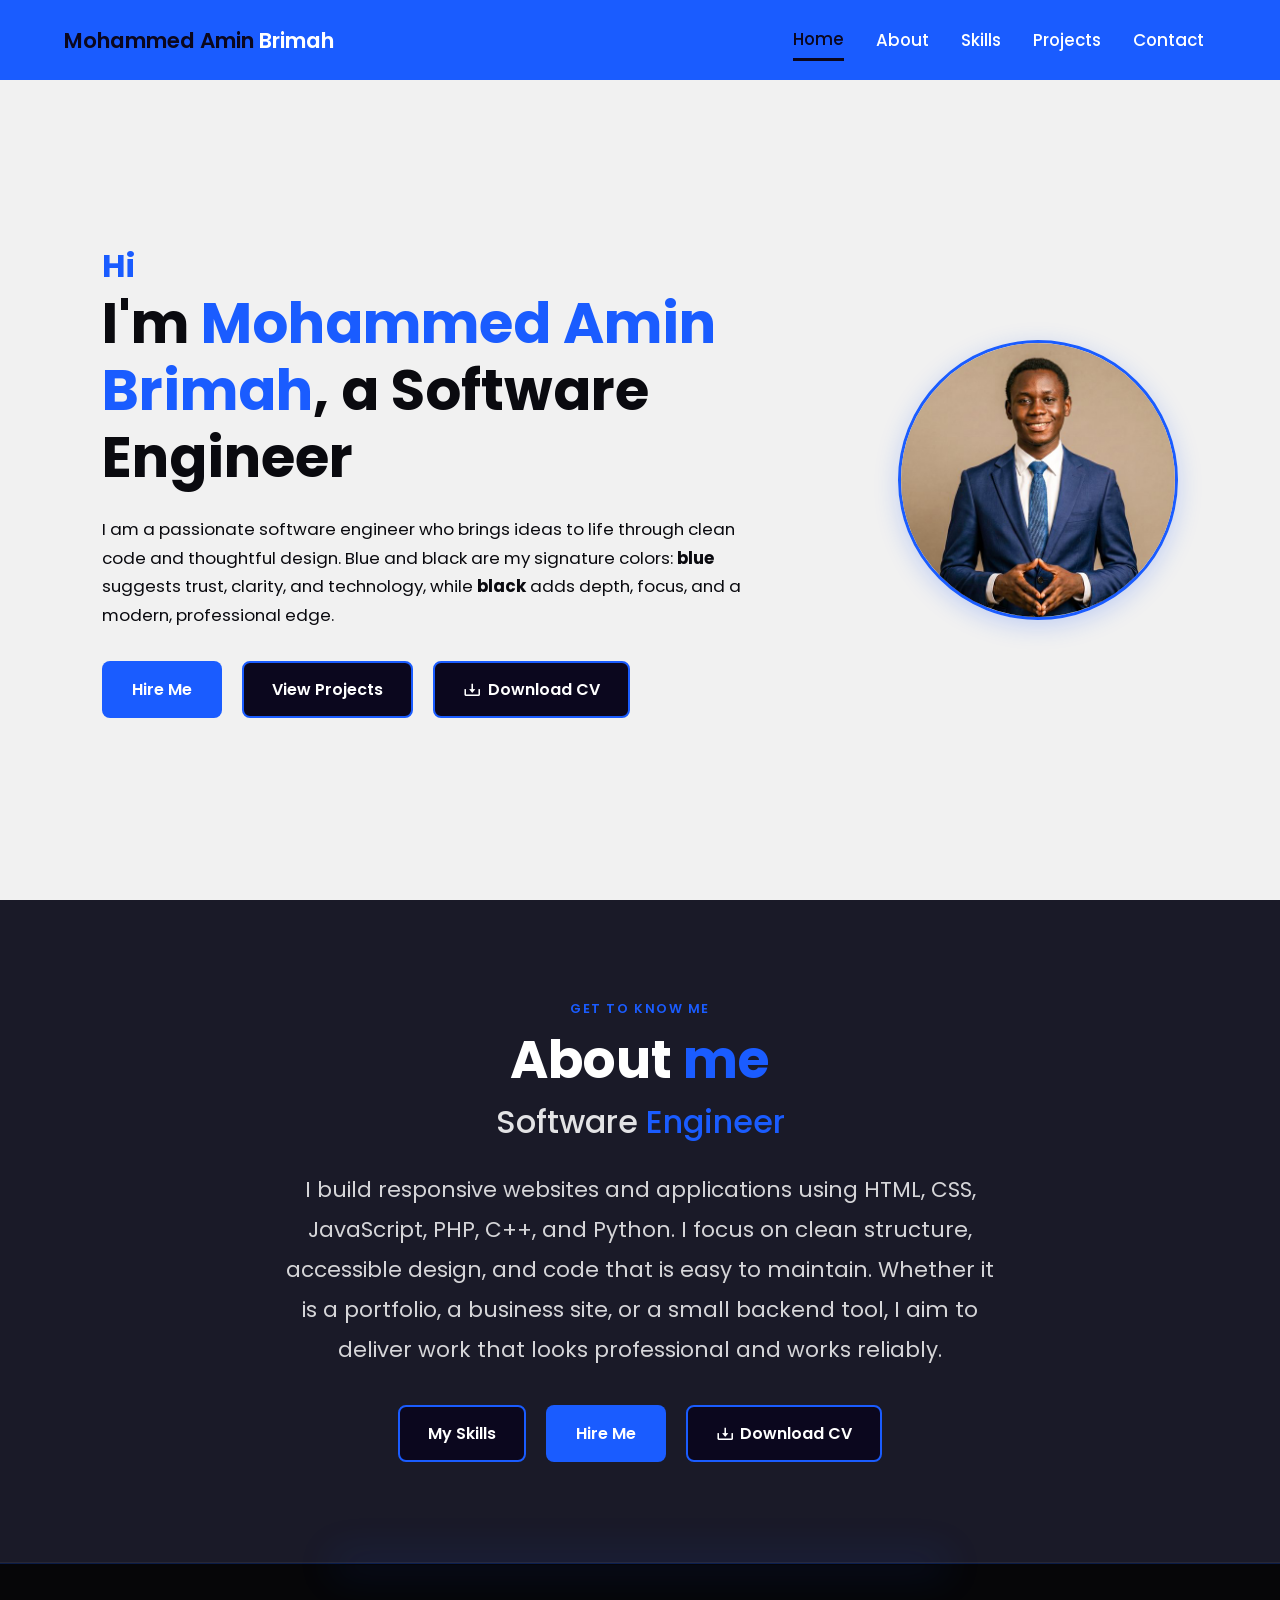
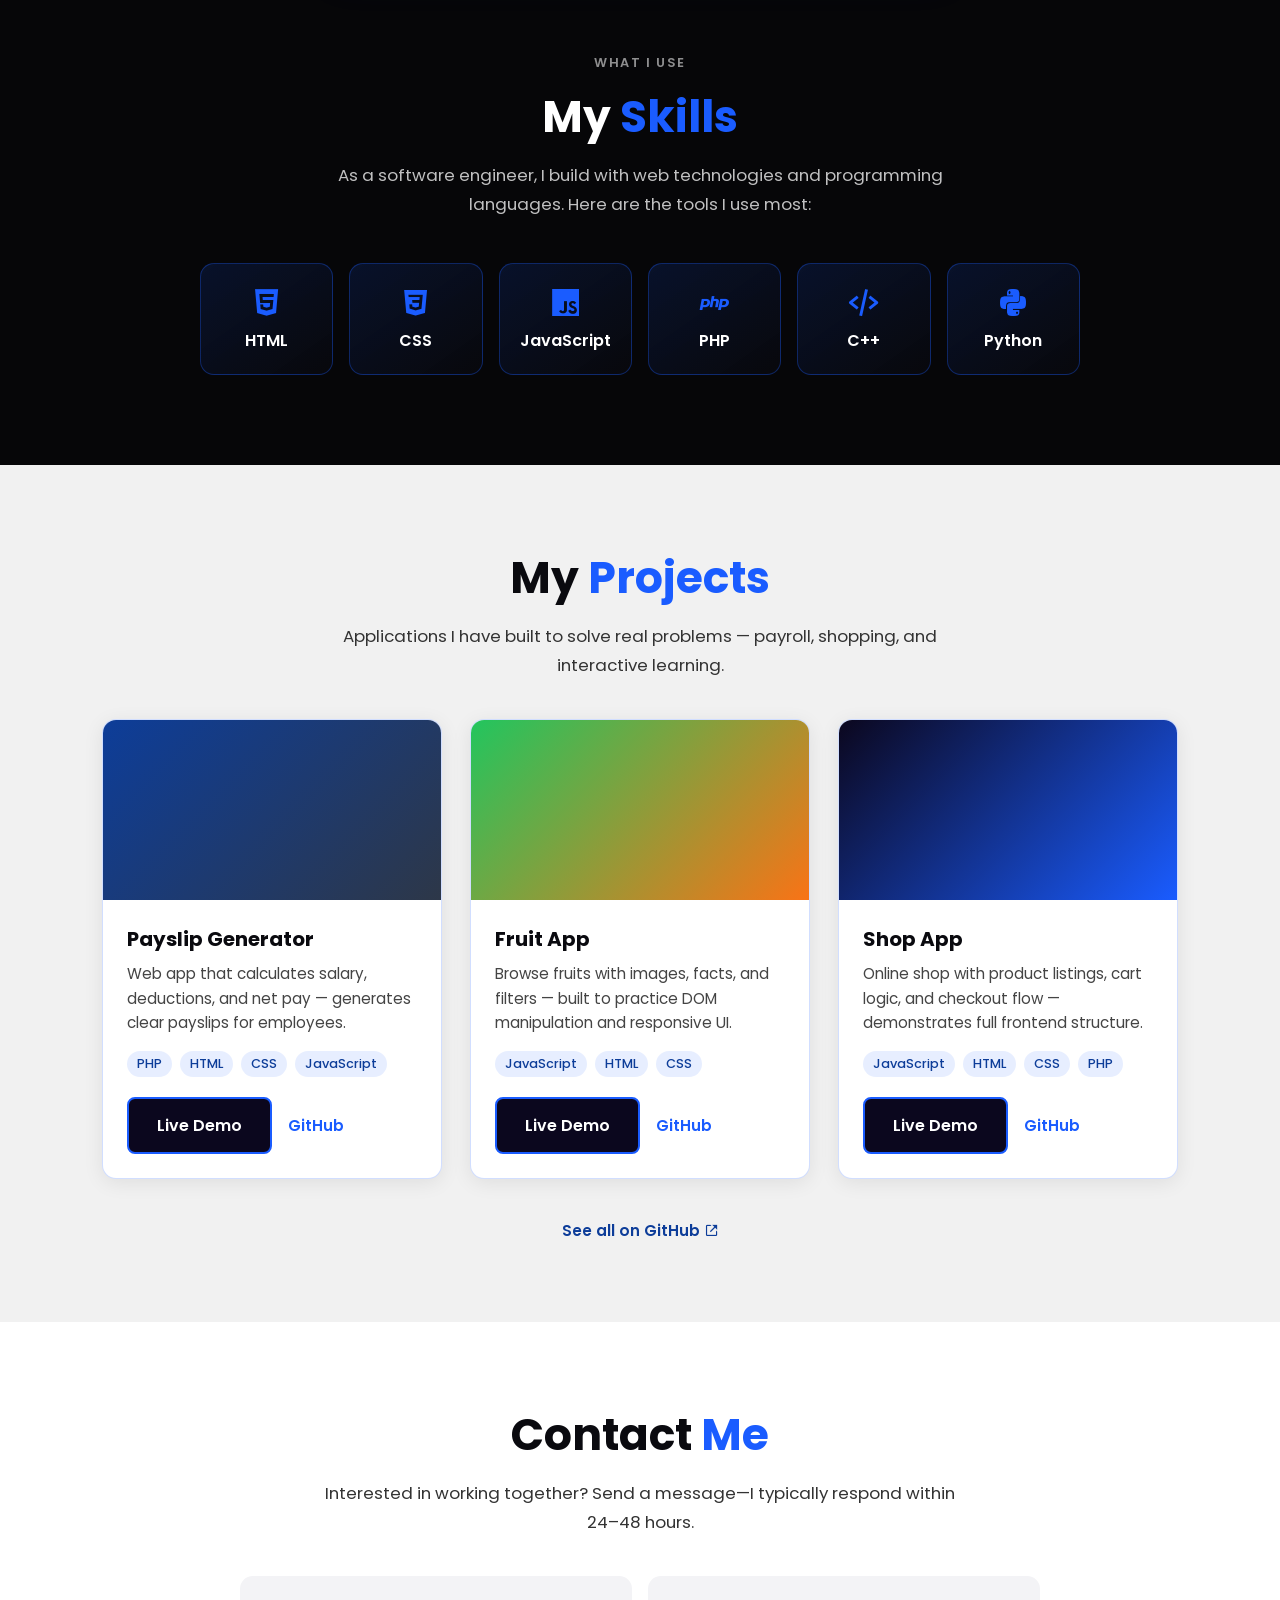
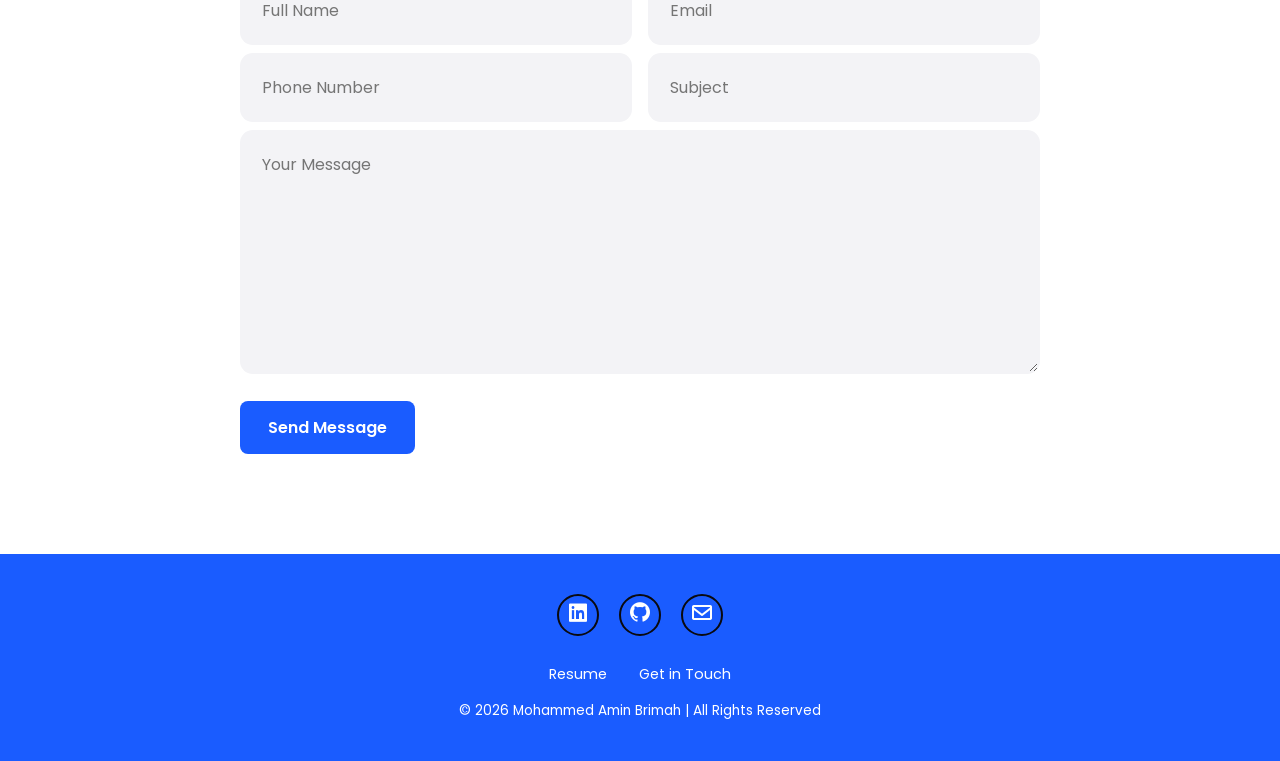
==== My Portfolio - Copy/index.html @ 1125fb1e "My Portfolio This is a personal portfolio about me, my projects and skills. Not fully but will updat" ====
<!DOCTYPE html> <!-- Declares HTML5 document type for the browser -->
<html lang="en"> <!-- Root element; lang helps screen readers and SEO -->
<head> <!-- Head: metadata and external resources (not visible on page) -->
  <meta charset="UTF-8"> <!-- Character set so special characters display correctly -->
  <meta name="viewport" content="width=device-width, initial-scale=1.0"> <!-- Responsive layout on mobile -->
  <meta name="description" content="Mohammed Amin Brimah — Software Engineer portfolio. Projects in HTML, CSS, JavaScript, PHP, C++, and Python."> <!-- Short summary for Google/search results — CHANGE this to your own pitch -->
  <link rel="icon" href="favicon.svg" type="image/svg+xml"> <!-- Tab icon (modern browsers) -->
  <link rel="alternate icon" href="favicon.svg"> <!-- Fallback favicon -->
  <link rel="stylesheet" href="styles.css"> <!-- Main stylesheet: colors, layout, responsive rules -->
  <link href="https://fonts.googleapis.com/css2?family=Poppins:wght@400;500;600;700&display=swap" rel="stylesheet"> <!-- Google Font: Poppins -->
  <link href="https://unpkg.com/boxicons@2.1.4/css/boxicons.min.css" rel="stylesheet"> <!-- Icon library for skills & social icons -->
  <title>Mohammed Amin Brimah | Software Engineer Portfolio</title> <!-- Browser tab title — CHANGE to your name -->
</head>
<body> <!-- All visible content lives inside body -->

  <!-- ===== HEADER: fixed top bar with logo, nav links, and hamburger (mobile) ===== -->
  <header class="header">
    <a href="#home" class="logo"><span>Mohammed Amin</span>&nbsp;Brimah</a> <!-- Logo scrolls to home; CHANGE name inside span -->

    <!-- Hamburger: visible only on small screens (see styles.css @media 768px) -->
    <button type="button" class="hamburger" id="hamburger" aria-label="Open navigation menu" aria-expanded="false">
      <span class="hamburger-bar"></span> <!-- Top bar of menu icon -->
      <span class="hamburger-bar"></span> <!-- Middle bar -->
      <span class="hamburger-bar"></span> <!-- Bottom bar -->
    </button>

    <!-- Nav links scroll to sections on this single page -->
    <nav class="navbar" id="navbar">
      <a href="#home">Home</a> <!-- Scrolls to id="home" -->
      <a href="#about">About</a> <!-- Scrolls to id="about" -->
      <a href="#skills">Skills</a> <!-- Scrolls to id="skills" -->
      <a href="#projects">Projects</a> <!-- Scrolls to id="projects" -->
      <a href="#contact">Contact</a> <!-- Scrolls to id="contact" — replaces removed header button -->
    </nav>
  </header>

  <main> <!-- Main content wrapper (semantic HTML for accessibility) -->

    <!-- ===== HOME / HERO — text + photo; photo moves above text on mobile (CSS order) ===== -->
    <section class="home" id="home"> <!-- Scroll target for #home -->
      <div class="home-inner"> <!-- Wrapper: controls desktop side-by-side vs mobile stack -->
        <div class="home-content animate-on-scroll"> <!-- Intro text column -->
          <h3>Hi</h3> <!-- Small greeting -->
          <h1>I'm <span>Mohammed Amin Brimah</span>, a Software Engineer</h1> <!-- Headline — CHANGE name/title -->
          <p>
            I am a passionate software engineer who brings ideas to life through clean code and thoughtful design.
            Blue and black are my signature colors: <strong>blue</strong> suggests trust, clarity, and technology, while
            <strong>black</strong> adds depth, focus, and a modern, professional edge.
          </p>
          <div class="btn-box"> <!-- Action buttons row -->
            <a href="#contact" class="btn-1" title="Let's discuss your project">Hire Me</a> <!-- Scrolls to contact -->
            <a href="#projects" class="btn-2">View Projects</a> <!-- Scrolls to projects -->
            <!-- download= forces file save; CHANGE href when you add your PDF as resume.pdf in this folder -->
            <a href="resume.pdf" class="btn-2 btn-resume" download="Mohammed_Amin_Brimah_Resume.pdf">
              <i class="bx bx-download" aria-hidden="true"></i> Download CV
            </a>
          </div>
        </div>
        <div class="img-box animate-on-scroll"> <!-- Profile photo — shown FIRST on mobile (see styles.css) -->
          <img src="Blue suit.jpg" alt="Portrait of Mohammed Amin Brimah" width="560" height="560" loading="eager">
        </div>
      </div>
    </section>

    <!-- ===== ABOUT — text only (no image); lighter dark band above Skills ===== -->
    <section class="about" id="about"> <!-- Scroll target for #about nav link -->
      <div class="about-inner animate-on-scroll"> <!-- Centered text wrapper; fades in on scroll -->
        <p class="section-label section-label--center">Get to know me</p> <!-- Small uppercase label above title -->
        <h2 class="heading">About <span>me</span></h2> <!-- Main about heading — CHANGE text if needed -->
        <h3>Software <span>Engineer</span></h3> <!-- Subtitle / job title — CHANGE to match your role -->
        <p class="about-text"> <!-- Larger body copy — CHANGE to your real bio -->
          I build responsive websites and applications using HTML, CSS, JavaScript, PHP, C++, and Python.
          I focus on clean structure, accessible design, and code that is easy to maintain.
          Whether it is a portfolio, a business site, or a small backend tool, I aim to deliver work that looks professional and works reliably.
        </p>
        <div class="about-actions"> <!-- Call-to-action buttons -->
          <a href="#skills" class="btn-2">My Skills</a>
          <a href="#contact" class="btn-1">Hire Me</a>
          <a href="resume.pdf" class="btn-2 btn-resume" download="Mohammed_Amin_Brimah_Resume.pdf">
            <i class="bx bx-download" aria-hidden="true"></i> Download CV
          </a> <!-- Same PDF as hero — add resume.pdf to your project folder -->
        </div>
      </div>
    </section>

    <!-- ===== SKILLS — darkest section; heading "My" = white, "Skills" = blue ===== -->
    <section class="skills" id="skills"> <!-- Scroll target for #skills nav link -->
      <p class="section-label section-label--light">What I use</p> <!-- Muted uppercase label on dark bg -->
      <h2 class="section-heading skills-heading">My <span>Skills</span></h2> <!-- "My" = white (CSS); "Skills" in span = blue -->
      <p class="skills-intro"> <!-- Short intro above skill cards -->
        As a software engineer, I build with web technologies and programming languages. Here are the tools I use most:
      </p>
      <ul class="skills-list"> <!-- Grid of skill cards — ADD/REMOVE li items for your skills -->
        <li class="skill-card animate-on-scroll"><i class="bx bxl-html5"></i><span>HTML</span></li>
        <li class="skill-card animate-on-scroll"><i class="bx bxl-css3"></i><span>CSS</span></li>
        <li class="skill-card animate-on-scroll"><i class="bx bxl-javascript"></i><span>JavaScript</span></li>
        <li class="skill-card animate-on-scroll"><i class="bx bxl-php"></i><span>PHP</span></li>
        <li class="skill-card animate-on-scroll"><i class="bx bx-code-alt"></i><span>C++</span></li>
        <li class="skill-card animate-on-scroll"><i class="bx bxl-python"></i><span>Python</span></li>
      </ul>
    </section>

    <!-- ===== PROJECTS — show real apps (not this portfolio; you're already viewing it) ===== -->
    <section class="projects" id="projects"> <!-- Scroll target for #projects nav link -->
      <h2 class="section-heading">My <span>Projects</span></h2> <!-- Section title; "Projects" is blue via CSS span -->
      <p class="section-intro"> <!-- Short description under title -->
        Applications I have built to solve real problems — payroll, shopping, and interactive learning.
      </p>
      <div class="projects-grid" id="projects-grid"> <!-- Responsive grid; cards wrap on smaller screens -->

        <!-- PROJECT 1: Payslip App — replaces "Personal Portfolio" (listing this site here is redundant) -->
        <article class="project-card animate-on-scroll"> <!-- One card; animate-on-scroll fades in on scroll -->
          <div class="project-image project-image--payslip" aria-hidden="true"></div> <!-- Colored banner; swap for <img> when you have a screenshot -->
          <div class="project-body"> <!-- Text area below image -->
            <h3>Payslip Generator</h3> <!-- Project name shown to visitors -->
            <p>Web app that calculates salary, deductions, and net pay — generates clear payslips for employees.</p> <!-- What the project does -->
            <ul class="project-tags"> <!-- Tech stack pills -->
              <li>PHP</li> <!-- Backend language -->
              <li>HTML</li>
              <li>CSS</li>
              <li>JavaScript</li>
            </ul>
            <div class="project-links"> <!-- Action links row -->
              <a href="#" class="btn-2" target="_blank" rel="noopener">Live Demo</a> <!-- CHANGE # to hosted payslip app URL -->
              <a href="#" class="project-link-muted" target="_blank" rel="noopener">GitHub</a> <!-- CHANGE # to payslip repo URL -->
            </div>
          </div>
        </article>

        <!-- PROJECT 2: Fruit App — interactive fruit catalog or nutrition quiz -->
        <article class="project-card animate-on-scroll">
          <div class="project-image project-image--fruit" aria-hidden="true"></div> <!-- Green/orange gradient placeholder -->
          <div class="project-body">
            <h3>Fruit App</h3>
            <p>Browse fruits with images, facts, and filters — built to practice DOM manipulation and responsive UI.</p>
            <ul class="project-tags">
              <li>JavaScript</li>
              <li>HTML</li>
              <li>CSS</li>
            </ul>
            <div class="project-links">
              <a href="#" class="btn-2" target="_blank" rel="noopener">Live Demo</a> <!-- CHANGE to fruit app live URL -->
              <a href="#" class="project-link-muted" target="_blank" rel="noopener">GitHub</a> <!-- CHANGE to fruit app repo -->
            </div>
          </div>
        </article>

        <!-- PROJECT 3: Shop App — e-commerce style storefront -->
        <article class="project-card animate-on-scroll">
          <div class="project-image project-image--shop" aria-hidden="true"></div> <!-- Shop-themed gradient placeholder -->
          <div class="project-body">
            <h3>Shop App</h3>
            <p>Online shop with product listings, cart logic, and checkout flow — demonstrates full frontend structure.</p>
            <ul class="project-tags">
              <li>JavaScript</li>
              <li>HTML</li>
              <li>CSS</li>
              <li>PHP</li>
            </ul>
            <div class="project-links">
              <a href="#" class="btn-2" target="_blank" rel="noopener">Live Demo</a> <!-- CHANGE to shop app live URL -->
              <a href="#" class="project-link-muted" target="_blank" rel="noopener">GitHub</a> <!-- CHANGE to shop app repo -->
            </div>
          </div>
        </article>
      </div>

      <!-- View More + GitHub — button hides automatically if no .project-card--extra cards exist -->
      <div class="projects-more"> <!-- Centered row below grid -->
        <button type="button" class="btn-2" id="projects-view-more" aria-expanded="false">
          View More Projects
        </button> <!-- Only useful when you add hidden cards with class project-card--extra -->
        <a href="https://github.com/mohaminbrimah" class="projects-github-link" target="_blank" rel="noopener">
          See all on GitHub <i class="bx bx-link-external" aria-hidden="true"></i>
        </a> <!-- Opens your full GitHub profile in a new tab -->
      </div>
    </section>

    <!-- ===== CONTACT ===== -->
    <section class="contact-section" id="contact">
      <h2 class="section-heading contact-heading">Contact <span>Me</span></h2>
      <p class="section-intro">
        Interested in working together? Send a message—I typically respond within 24–48 hours.
      </p>

      <!-- Success/error messages appear here after form submit (script.js reads URL ?status=) -->
      <div id="form-status" class="form-status" role="status" aria-live="polite" hidden></div>

      <!-- Form sends POST data to contact.php (PHP server required) -->
      <form class="contact-form" id="contact-form" action="contact.php" method="POST" novalidate>
        <div class="input-box"> <!-- First row: two fields side by side on desktop -->
          <input type="text" id="name" name="name" placeholder="Full Name" required autocomplete="name"> <!-- name= must match contact.php $_POST keys -->
          <input type="email" id="email" name="email" placeholder="Email" required autocomplete="email">
        </div>
        <div class="input-box">
          <input type="tel" id="phone" name="phone" placeholder="Phone Number" autocomplete="tel">
          <input type="text" id="subject" name="subject" placeholder="Subject">
        </div>
        <textarea id="message" name="message" rows="8" placeholder="Your Message" required></textarea>
        <button type="submit" class="btn-1" id="submit-btn">Send Message</button>
      </form>
    </section>
  </main>

  <!-- ===== FOOTER — social icons + essential links only (no duplicate of full nav) ===== -->
  <footer class="footer">
    <div class="social"> <!-- Professional: LinkedIn + GitHub matter most for hiring — CHANGE href="#" -->
      <a href="https://www.linkedin.com/in/mohammed-amin-brimah-a16877373/" aria-label="LinkedIn profile" target="_blank" rel="noopener"><i class="bx bxl-linkedin-square"></i></a>
      <a href="https://github.com/mohaminbrimah" aria-label="GitHub profile" target="_blank" rel="noopener"><i class="bx bxl-github"></i></a>
      <a href="mailto:aminbrimah1234@gmail.com" aria-label="Email contact"><i class="bx bx-envelope"></i></a> <!-- CHANGE to mailto:you@email.com -->
    </div>
    <ul class="footer-nav"> <!-- Minimal footer links — avoids repeating entire header nav -->
      <li><a href="resume.pdf" download>Resume</a></li> <!-- Downloads CV PDF -->
      <li><a href="#contact">Get in Touch</a></li> <!-- Scrolls to contact form -->
    </ul>
    <p class="copyright">&copy; 2026 Mohammed Amin Brimah | All Rights Reserved</p>
  </footer>

  <script src="script.js"></script> <!-- JavaScript: menu, scroll animations, form validation -->
</body>
</html>
---- My Portfolio - Copy/styles.css ----
/* ===== CSS variables: blue & black theme used across the site ===== */
:root {
  --color-blue: #1a5cff; /* Primary blue—trust, technology, calm */
  --color-blue-dark: #0d3d99; /* Darker blue for hovers and accents */
  --color-black: #0a0a0f; /* Deep black—elegance and focus */
  --color-black-soft: rgb(11, 7, 30); /* Slightly purple-black for buttons */
  --color-white: #ffffff; /* White text and backgrounds */
  --color-gray-bg: rgb(241, 241, 241); /* Light gray home section background */
  --color-about-bg: #1a1a28; /* About section — medium dark (lighter than skills) */
  --color-skills-bg: #060608; /* Skills section — darkest band on the page */
  --header-height: 80px; /* Fixed header height for consistent spacing */
  --profile-size-home: 280px; /* Max width for hero profile photo (home section only) */
}

/* Reset: remove default margin/padding and use border-box sizing */
* {
  margin: 0; /* Remove default outer spacing on all elements */
  padding: 0; /* Remove default inner spacing on all elements */
  box-sizing: border-box; /* Width/height include padding and border */
  font-family: 'Poppins', sans-serif; /* Site-wide font */
  text-decoration: none; /* Remove underline from links styled as text */
  list-style: none; /* Remove bullets from lists */
}

/* Page background */
body {
  background-color: var(--color-white); /* White page background */
  color: var(--color-black); /* Default text color */
}

/* ===== HEADER & NAVIGATION ===== */
.header {
  background-color: var(--color-blue); /* Blue header bar */
  align-items: center; /* Vertically center flex children */
  color: var(--color-white); /* Default text color in header */
  position: fixed; /* Header stays at top while scrolling */
  top: 0; /* Stick to top edge */
  left: 0; /* Align to left edge */
  padding: 0 5%; /* Horizontal padding inside header */
  width: 100%; /* Full viewport width */
  height: var(--header-height); /* Consistent header height */
  justify-content: space-between; /* Logo left, nav right */
  display: flex; /* Flexbox layout for header items */
  z-index: 1000; /* Stay above other content */
}

/* Logo / name link */
.logo {
  display: flex; /* Flex for alignment if needed */
  font-size: 1.35rem; /* Logo text size */
  color: var(--color-white); /* White logo text */
  font-weight: 600; /* Semi-bold */
  transition: 0.3s ease; /* Smooth color change on hover */
  flex-shrink: 0; /* Prevent logo from shrinking on small screens */
}

.logo:hover {
  color: var(--color-black-soft); /* Dark accent on hover */
}

/* Highlighted part of name in logo */
.logo span {
  color: var(--color-black-soft); /* Dark accent on first name */
}

/* Navigation links container — margin-left pushes nav to the right (no Contact Me button) */
.navbar {
  display: flex; /* Horizontal row of links */
  align-items: center; /* Vertically center links */
  gap: 0.5rem; /* Space between links */
  margin-left: auto; /* Align nav to right side of header */
}

/* Each nav link */
.navbar a {
  font-size: 1.05rem; /* Link text size */
  color: var(--color-white); /* White link text */
  font-weight: 500; /* Medium weight */
  margin: 0 12px; /* Space between links */
  padding: 6px 0; /* Room for underline on hover */
  transition: 0.3s ease; /* Smooth hover */
}

.navbar a:hover,
.navbar a.active {
  color: var(--color-black-soft); /* Dark text on hover/active */
  border-bottom: 3px solid var(--color-black-soft); /* Underline indicator */
}

/* ===== HAMBURGER MENU (mobile) ===== */
.hamburger {
  display: none; /* Hidden on desktop; shown in media query below */
  flex-direction: column; /* Stack the three bars vertically */
  justify-content: center; /* Center bars in button */
  gap: 5px; /* Space between bars */
  width: 44px; /* Tap-friendly width */
  height: 44px; /* Tap-friendly height */
  padding: 8px; /* Inner spacing */
  background: transparent; /* No button background */
  border: 2px solid var(--color-white); /* White outline */
  border-radius: 8px; /* Rounded button */
  cursor: pointer; /* Pointer cursor on hover */
  z-index: 1001; /* Above mobile menu overlay */
}

/* Each bar of the hamburger icon */
.hamburger-bar {
  display: block; /* Block so width/height apply */
  width: 100%; /* Full button width */
  height: 3px; /* Bar thickness */
  background-color: var(--color-white); /* White bars */
  border-radius: 2px; /* Slightly rounded bars */
  transition: transform 0.3s ease, opacity 0.3s ease; /* Animate to X when open */
}

/* When menu is open: top bar rotates down */
.hamburger.is-active .hamburger-bar:nth-child(1) {
  transform: translateY(8px) rotate(45deg);
}

/* Middle bar fades out */
.hamburger.is-active .hamburger-bar:nth-child(2) {
  opacity: 0;
}

/* Bottom bar rotates up */
.hamburger.is-active .hamburger-bar:nth-child(3) {
  transform: translateY(-8px) rotate(-45deg);
}

/* ===== HOME / HERO SECTION ===== */
.home {
  width: 100%; /* Full viewport width */
  min-height: 100vh; /* At least one screen tall */
  background: var(--color-gray-bg); /* Light gray hero background */
  padding: calc(var(--header-height) + 40px) 8% 60px; /* Clears fixed header */
  display: flex; /* Centers .home-inner vertically */
  align-items: center;
}

/* Inner grid: text + photo side by side on desktop, stacked on mobile */
.home-inner {
  width: 100%; /* Fill home section */
  max-width: 1100px; /* Don't stretch too wide on large monitors */
  margin: 0 auto; /* Center the hero content block */
  display: grid; /* Grid gives predictable layout when resizing */
  grid-template-columns: 1fr auto; /* Text grows; photo fixed width column */
  gap: 3rem 4rem; /* Row and column gap */
  align-items: center; /* Vertically center both columns */
}

.home-content {
  max-width: 640px; /* Readable text width */
}

.home-content h3 {
  font-size: 2rem; /* "Hi" size */
  color: var(--color-blue); /* Blue accent */
}

.home-content h1 {
  font-size: clamp(2rem, 5vw, 3.5rem); /* Responsive headline size */
  line-height: 1.2; /* Tight line height for headline */
}

.home-content h1 span {
  color: var(--color-blue); /* Blue highlight on name */
}

.home-content p {
  font-size: 1.05rem; /* Body text size */
  margin: 1.5rem 0 2rem; /* Vertical spacing */
  line-height: 1.7; /* Readable line height */
}

/* Button row */
.btn-box {
  display: flex; /* Buttons in a row */
  flex-wrap: wrap; /* Wrap on small screens */
  gap: 1.25rem; /* Space between buttons */
}

/* Primary button (Hire Me) */
.btn-1 {
  display: inline-block; /* So padding and link work like a button */
  padding: 14px 28px; /* Button size */
  background-color: var(--color-blue); /* Blue fill */
  color: var(--color-white); /* White text */
  border: 2px solid transparent; /* Border for hover swap */
  border-radius: 8px; /* Rounded corners */
  font-size: 1rem; /* Text size */
  font-weight: 600; /* Bold */
  transition: 0.3s ease; /* Smooth hover */
  cursor: pointer; /* Pointer on hover */
}

.btn-1:hover {
  background-color: var(--color-white); /* Invert on hover */
  color: var(--color-blue); /* Blue text */
  border: 2px solid var(--color-blue); /* Blue outline */
}

/* Secondary button (Experience) */
.btn-2 {
  display: inline-block; /* Link styled as button */
  padding: 14px 28px; /* Same padding as primary */
  background-color: var(--color-black-soft); /* Black button */
  color: var(--color-white); /* White text */
  border: 2px solid var(--color-blue); /* Blue border accent */
  border-radius: 8px; /* Rounded */
  font-size: 1rem; /* Text size */
  font-weight: 600; /* Bold */
  transition: 0.3s ease; /* Smooth hover */
  cursor: pointer; /* Pointer */
}

.btn-2:hover {
  background-color: var(--color-white); /* Light on hover */
  color: var(--color-black-soft); /* Dark text */
}

/* Resume download button — icon + text inline */
.btn-resume {
  display: inline-flex; /* Align download icon with label */
  align-items: center;
  gap: 0.4rem;
}

.btn-resume i {
  font-size: 1.15rem; /* Slightly larger icon */
}

/* Profile image column */
.img-box {
  justify-self: center; /* Center photo in its grid cell */
}

/* Profile photo: fixed square + object-fit keeps same circle size for ANY uploaded photo */
.img-box img {
  width: var(--profile-size-home); /* Fixed width (280px) — does not grow with tall/wide photos */
  height: var(--profile-size-home); /* Fixed height — paired with width for a perfect circle */
  object-fit: cover; /* Crops photo to fill the square without stretching */
  object-position: center top; /* Keeps face centered when cropping portrait/landscape shots */
  border-radius: 50%; /* Makes the square appear as a circle */
  border: 3px solid var(--color-blue); /* Blue ring around photo */
  box-shadow: 0 6px 24px rgba(26, 92, 255, 0.22); /* Soft blue shadow */
  display: block; /* Removes inline gap below image */
  margin: 0 auto; /* Center in column */
}

/* Small uppercase label above section titles */
.section-label {
  display: inline-block; /* Sits above heading */
  font-size: 0.8rem;
  font-weight: 600;
  letter-spacing: 0.12em; /* Spaced letters for label look */
  text-transform: uppercase;
  color: var(--color-blue); /* Blue accent label */
  margin-bottom: 0.75rem;
}

.section-label--light {
  color: rgba(255, 255, 255, 0.55); /* Muted label on dark skills section */
  display: block; /* Centered block above skills heading */
  text-align: center;
}

.section-label--center {
  display: block; /* Full-width label in about section */
  text-align: center; /* Center the label above about heading */
}

/* ===== SKILLS SECTION (darkest background — contrasts with About above) ===== */
.skills {
  padding: 90px 8%; /* Generous vertical spacing */
  background: var(--color-skills-bg); /* Darkest section — CHANGE in :root to adjust darkness */
  color: var(--color-white); /* White text on dark */
  text-align: center; /* Center heading and intro */
  border-top: 1px solid rgba(26, 92, 255, 0.25); /* Thin blue line separates from About */
  position: relative; /* For optional decorative glow */
}

/* Subtle blue glow at top of skills section */
.skills::before {
  content: ''; /* Empty pseudo-element for decoration */
  position: absolute;
  top: 0;
  left: 50%;
  transform: translateX(-50%);
  width: min(600px, 80%);
  height: 1px;
  box-shadow: 0 0 40px 8px rgba(26, 92, 255, 0.15); /* Soft blue glow divider */
  pointer-events: none; /* Don't block clicks */
}

.skills-heading {
  font-size: clamp(2rem, 4vw, 2.75rem); /* Responsive title */
  margin-bottom: 0.75rem;
  color: var(--color-white); /* "My" text color on dark skills section */
}

.skills-heading span {
  color: var(--color-blue); /* Only "Skills" is blue; "My" uses white from rule above */
}

.skills-intro {
  max-width: 640px; /* Readable line length */
  margin: 0 auto 2.75rem; /* Center + space before cards */
  font-size: 1.05rem;
  line-height: 1.7;
  color: rgba(255, 255, 255, 0.75); /* Softer body text on dark */
}

.skills-list {
  display: grid; /* Grid layout for cards */
  grid-template-columns: repeat(auto-fit, minmax(130px, 1fr)); /* Auto columns */
  gap: 1rem; /* Gap between cards */
  max-width: 880px; /* Don't stretch too wide */
  margin: 0 auto; /* Center grid */
}

.skill-card {
  background: linear-gradient(145deg, rgba(26, 92, 255, 0.14), rgba(10, 10, 15, 0.6)); /* Gradient card on dark bg */
  border: 1px solid rgba(26, 92, 255, 0.35); /* Blue border */
  border-radius: 14px; /* Rounded card */
  padding: 1.35rem 0.85rem; /* Inner spacing */
  display: flex; /* Stack icon and label */
  flex-direction: column; /* Vertical layout */
  align-items: center; /* Center content */
  gap: 0.45rem; /* Icon to label gap */
  transition: transform 0.3s ease, border-color 0.3s ease, box-shadow 0.3s ease; /* Hover animation */
}

.skill-card:hover {
  transform: translateY(-5px); /* Lift on hover */
  border-color: var(--color-blue); /* Brighter border on hover */
  box-shadow: 0 8px 28px rgba(26, 92, 255, 0.2); /* Blue glow shadow */
}

.skill-card i {
  font-size: 2.2rem; /* Skill icon size */
  color: var(--color-blue); /* Blue icons */
}

.skill-card span {
  font-size: 1rem; /* Skill name size */
  font-weight: 600; /* Semi-bold label */
  color: var(--color-white); /* White text */
}

/* ===== FOOTER ===== */
.footer {
  width: 100%; /* Full width */
  padding: 40px 8%; /* Vertical and horizontal padding */
  background-color: var(--color-blue); /* Blue footer */
}

.footer .social {
  text-align: center; /* Center icons */
  padding-bottom: 25px; /* Space below icons */
}

.footer .social a {
  font-size: 24px; /* Icon size */
  color: var(--color-white); /* White icons */
  border: 2px solid var(--color-black); /* Dark ring */
  width: 42px; /* Circle width */
  height: 42px; /* Circle height */
  line-height: 38px; /* Vertically center icon */
  display: inline-block; /* Inline circles */
  text-align: center; /* Center icon glyph */
  border-radius: 50%; /* Circular buttons */
  margin: 0 8px; /* Horizontal spacing */
  transition: 0.3s ease; /* Hover transition */
}

.footer .social a:hover {
  background-color: var(--color-black-soft); /* Dark fill on hover */
}

.footer ul {
  text-align: center; /* Center footer links */
  margin-bottom: 0;
}

/* Professional minimal footer links (Resume, Get in Touch) — not a full nav duplicate */
.footer-nav {
  text-align: center;
  margin-bottom: 0;
}

.footer-nav li,
.footer ul li {
  display: inline-block; /* Links in a horizontal row */
  padding: 0 14px; /* Space between links */
}

.footer-nav a,
.footer ul li a {
  color: var(--color-white); /* White link text on blue footer */
  font-size: 0.9rem;
  border-bottom: 3px solid transparent; /* Underline appears on hover */
  transition: 0.3s ease;
}

.footer-nav a:hover,
.footer ul li a:hover {
  border-bottom: 3px solid var(--color-black); /* Dark underline on hover */
}

.footer .copyright {
  margin-top: 15px; /* Space above copyright */
  text-align: center; /* Center text */
  font-size: 0.85rem; /* Small print */
  color: var(--color-white); /* White text */
}

/* Smooth scroll when clicking #skills etc. */
html {
  scroll-behavior: smooth; /* Animated scroll to anchors */
}

/* Custom scrollbar (WebKit browsers) */
::-webkit-scrollbar {
  width: 12px; /* Scrollbar width */
}

::-webkit-scrollbar-thumb {
  background-color: var(--color-blue-dark); /* Blue thumb */
  border-radius: 6px; /* Rounded thumb */
}

::-webkit-scrollbar-track {
  background-color: var(--color-black); /* Black track */
}

/* ===== RESPONSIVE: TABLET & MOBILE ===== */
@media (max-width: 992px) {
  /* Hero: single column — photo ABOVE text (professional mobile pattern) */
  .home-inner {
    grid-template-columns: 1fr; /* One column on tablet/mobile */
    gap: 2rem;
    text-align: center; /* Center text when stacked */
  }

  .img-box {
    order: -1; /* Photo appears first on mobile — face before intro text */
  }

  .home-content {
    max-width: 100%; /* Text can use full width when stacked */
  }

  .btn-box {
    justify-content: center; /* Center buttons under text on mobile */
  }

  .img-box img {
    width: 220px; /* Smaller circle on tablet/mobile */
    height: 220px;
  }
}

@media (max-width: 768px) {
  /* Show hamburger on small screens */
  .hamburger {
    display: flex; /* Visible flex column of bars */
  }

  /* Hide desktop nav until opened */
  .navbar {
    position: fixed; /* Overlay menu */
    top: var(--header-height); /* Below header */
    left: 0; /* Full width from left */
    right: 0; /* Full width to right */
    flex-direction: column; /* Stack links vertically */
    background-color: var(--color-blue-dark); /* Dark blue panel */
    padding: 1.5rem 0; /* Vertical padding */
    gap: 0; /* Links control their own spacing */
    transform: translateY(-120%); /* Hidden above viewport */
    opacity: 0; /* Invisible when closed */
    visibility: hidden; /* Not focusable when closed */
    transition: transform 0.35s ease, opacity 0.35s ease, visibility 0.35s; /* Slide animation */
    box-shadow: 0 10px 30px rgba(0, 0, 0, 0.3); /* Drop shadow under menu */
  }

  /* Open state: slide menu into view */
  .navbar.is-open {
    transform: translateY(0); /* Visible position */
    opacity: 1; /* Fully visible */
    visibility: visible; /* Interactive */
  }

  .navbar a {
    margin: 0; /* Reset horizontal margin */
    padding: 14px 24px; /* Larger tap targets */
    width: 100%; /* Full-width row */
    text-align: center; /* Center link text */
    border-bottom: 1px solid rgba(255, 255, 255, 0.15); /* Separator between links */
  }

  .navbar a:hover {
    border-bottom: 1px solid rgba(255, 255, 255, 0.15); /* Keep row border on hover */
    background-color: rgba(0, 0, 0, 0.2); /* Highlight row */
  }

  .logo {
    font-size: 1.1rem; /* Smaller logo on mobile */
  }
}

@media (max-width: 480px) {
  .header {
    padding: 0 4%; /* Tighter header padding */
  }

  .home-content h3 {
    font-size: 1.5rem; /* Smaller greeting */
  }

  .btn-box {
    flex-direction: column; /* Stack buttons vertically on very small screens */
    align-items: center; /* Center stacked buttons */
  }

  .img-box img {
    width: 200px; /* Compact photo on phones */
    height: 200px;
  }
}

/* ===== ABOUT SECTION — text only, no image; lighter dark band above Skills ===== */
.about {
  padding: 100px 8%; /* Extra vertical space for text-focused layout */
  background: var(--color-about-bg); /* Medium dark — lighter than --color-skills-bg below */
  border-bottom: 1px solid rgba(255, 255, 255, 0.06); /* Soft line before Skills section */
  position: relative; /* Positioning context if adding decorations later */
  text-align: center; /* Center all about text */
}

/* Centered text block — no image column */
.about-inner {
  max-width: 780px; /* Readable max width for large body text */
  margin: 0 auto; /* Center block horizontally on the page */
}

.about-inner .heading,
.about-inner h3 {
  color: var(--color-white); /* White headings on dark background */
}

/* "About me" main title — larger than before */
.about-inner h2.heading {
  font-size: clamp(2.25rem, 5vw, 3.25rem); /* Big responsive title — increase 3.25rem for even larger */
  margin-bottom: 0.5rem;
  line-height: 1.15;
}

/* Subtitle under main title */
.about-inner h3 {
  font-size: clamp(1.5rem, 3vw, 2rem); /* Larger subtitle */
  margin-bottom: 1.5rem;
  color: rgba(255, 255, 255, 0.88);
  font-weight: 500;
}

/* Main about paragraph — bigger body text */
.about-text {
  color: rgba(255, 255, 255, 0.82); /* Slightly muted white for comfortable reading */
  font-size: clamp(1.15rem, 2.2vw, 1.35rem); /* Larger body copy — CHANGE clamp max for size */
  margin: 0 auto 2.25rem; /* Space below before buttons */
  line-height: 1.85; /* Generous line height for readability */
  max-width: 720px; /* Keep lines from getting too long */
}

.about-inner span,
.about-inner .heading span {
  color: var(--color-blue); /* Blue highlight on "me" and "Engineer" */
}

/* Button row — centered under about text */
.about-actions {
  display: flex; /* Buttons side by side */
  flex-wrap: wrap; /* Wrap on narrow screens */
  gap: 1.25rem; /* Space between buttons */
  justify-content: center; /* Center buttons under text */
}

/* ===== SHARED SECTION HEADINGS (Projects, Contact) ===== */
.section-heading {
  font-size: clamp(2rem, 4vw, 2.75rem); /* Responsive title size */
  text-align: center; /* Center section titles */
  margin-bottom: 0.75rem;
  color: var(--color-black); /* Dark text on light sections */
}

.section-heading span {
  color: var(--color-blue); /* Highlight second word (e.g. "Projects") on light sections */
}

/* Skills heading on dark background: "My" = white, "Skills" = blue (overrides .section-heading above) */
.skills .section-heading.skills-heading {
  color: var(--color-white); /* Entire h2 base color white so "My" is visible on dark skills bg */
}

.skills .section-heading.skills-heading span {
  color: var(--color-blue); /* Span "Skills" stays blue accent */
}

.section-intro {
  max-width: 640px; /* Keep intro text readable width */
  margin: 0 auto 2.5rem; /* Center + space below */
  text-align: center;
  font-size: 1.05rem;
  line-height: 1.7;
  color: #333;
}

.btn-inline-gap {
  margin-left: 1rem; /* Legacy spacing helper (about now uses .about-actions gap) */
}

@media (max-width: 600px) {
  .about-inner {
    padding: 0 0.5rem; /* Slight side padding on very small screens */
  }

  .about-actions {
    justify-content: center; /* Keep buttons centered on mobile */
  }

  .contact-form .input-box {
    flex-direction: column; /* Stack form inputs vertically */
  }
}

/* ===== PROJECTS SECTION ===== */
.projects {
  padding: 80px 8%; /* Section vertical/horizontal spacing */
  background: var(--color-gray-bg); /* Light gray background */
}

.projects-grid {
  display: grid; /* CSS Grid for project cards */
  grid-template-columns: repeat(auto-fit, minmax(280px, 1fr)); /* Auto columns, min 280px */
  gap: 1.75rem; /* Gap between cards */
  max-width: 1100px; /* Don't stretch too wide on large screens */
  margin: 0 auto; /* Center the grid */
}

.project-card {
  background: var(--color-white); /* White card background */
  border-radius: 14px; /* Rounded corners */
  overflow: hidden; /* Clip image to rounded corners */
  border: 1px solid rgba(26, 92, 255, 0.2); /* Subtle blue border */
  box-shadow: 0 4px 20px rgba(0, 0, 0, 0.08); /* Soft shadow for depth */
  transition: transform 0.3s ease, box-shadow 0.3s ease; /* Hover animation */
}

.project-card:hover {
  transform: translateY(-6px); /* Lift card on hover */
  box-shadow: 0 12px 30px rgba(26, 92, 255, 0.15); /* Stronger shadow on hover */
}

.project-image {
  height: 180px; /* Fixed preview area height */
  background-size: cover; /* Cover entire area if using background-image */
  background-position: center;
}

/* Project card preview banners — each class = different gradient until you add real screenshots */
.project-image--payslip {
  background: linear-gradient(135deg, var(--color-blue-dark), #2d3748); /* Blue-gray payroll theme */
}

.project-image--fruit {
  background: linear-gradient(135deg, #22c55e, #f97316); /* Green to orange — fresh fruit feel */
}

.project-image--shop {
  background: linear-gradient(135deg, var(--color-black-soft), var(--color-blue)); /* Dark shop storefront style */
}

/* Legacy placeholders (keep if old cards are reused later) */
.project-image--portfolio {
  background: linear-gradient(135deg, var(--color-blue), var(--color-black));
}

.project-image--task {
  background: linear-gradient(135deg, #1a5cff, #4d79ff);
}

.project-image--calc {
  background: linear-gradient(135deg, var(--color-black), var(--color-blue-dark));
}

.project-body {
  padding: 1.5rem; /* Inner padding for text area */
}

.project-body h3 {
  font-size: 1.25rem;
  margin-bottom: 0.5rem;
  color: var(--color-black);
}

.project-body p {
  font-size: 0.95rem;
  line-height: 1.6;
  color: #444;
  margin-bottom: 1rem;
}

.project-tags {
  display: flex; /* Tags in a row */
  flex-wrap: wrap; /* Wrap on small screens */
  gap: 0.5rem;
  margin-bottom: 1.25rem;
}

.project-tags li {
  font-size: 0.8rem;
  padding: 4px 10px;
  background: rgba(26, 92, 255, 0.1); /* Light blue pill background */
  color: var(--color-blue-dark);
  border-radius: 20px; /* Pill shape */
  font-weight: 500;
}

.project-links {
  display: flex; /* Demo + GitHub links side by side */
  align-items: center;
  gap: 1rem;
}

.project-link-muted {
  color: var(--color-blue); /* GitHub text link style */
  font-weight: 600;
  font-size: 0.95rem;
}

.project-link-muted:hover {
  text-decoration: underline; /* Underline on hover */
}

/* Hidden project cards — revealed when user clicks "View More Projects" */
.project-card--extra {
  display: none; /* Hidden by default; script.js toggles .projects-grid.is-expanded */
}

.projects-grid.is-expanded .project-card--extra {
  display: block; /* Show extra projects after View More click */
}

/* View More row below project grid */
.projects-more {
  display: flex; /* Button + GitHub link side by side */
  flex-wrap: wrap;
  justify-content: center; /* Center under grid */
  align-items: center;
  gap: 1.25rem;
  margin-top: 2.5rem; /* Space below last project card */
}

/* Secondary text link to full GitHub profile */
.projects-github-link {
  color: var(--color-blue-dark);
  font-weight: 600;
  font-size: 0.95rem;
  display: inline-flex;
  align-items: center;
  gap: 0.25rem;
}

.projects-github-link:hover {
  text-decoration: underline;
}

/* Hide View More button when no hidden projects exist (script.js adds this class) */
.projects-more.is-hidden {
  display: none;
}

/* ===== CONTACT SECTION ===== */
.contact-section {
  padding: 80px 8% 100px;
  background: var(--color-white);
}

.contact-heading {
  color: var(--color-black);
}

/* Status banner after form submit (success = green, error = red) */
.form-status {
  max-width: 50em;
  margin: 0 auto 1.5rem;
  padding: 1rem 1.25rem;
  border-radius: 8px;
  text-align: center;
  font-weight: 500;
}

.form-status--success {
  background: #e8f5e9; /* Light green background */
  color: #2e7d32;
  border: 1px solid #a5d6a7;
}

.form-status--error {
  background: #ffebee; /* Light red background */
  color: #c62828;
  border: 1px solid #ef9a9a;
}

.contact-form {
  max-width: 50em; /* Limit form width */
  margin: 0 auto;
}

.contact-form .input-box {
  display: flex;
  flex-wrap: wrap;
  gap: 1rem;
  margin-bottom: 0.5rem;
}

.contact-form .input-box input,
.contact-form textarea {
  flex: 1 1 220px; /* Inputs grow; min width 220px before wrap */
  width: 100%;
  padding: 1.25rem;
  font-size: 1rem;
  color: var(--color-black);
  background: rgb(243, 243, 246); /* Light gray input background */
  border: 2px solid transparent;
  border-radius: 0.8rem;
  font-family: inherit; /* Use site font inside inputs */
  resize: vertical; /* Allow vertical resize on textarea only */
}

.contact-form .input-box input:focus,
.contact-form textarea:focus {
  outline: none;
  border-color: var(--color-blue); /* Blue border when field is focused */
}

.contact-form .btn-1 {
  margin-top: 1.25rem;
  border: none; /* Submit button uses .btn-1 styling */
}
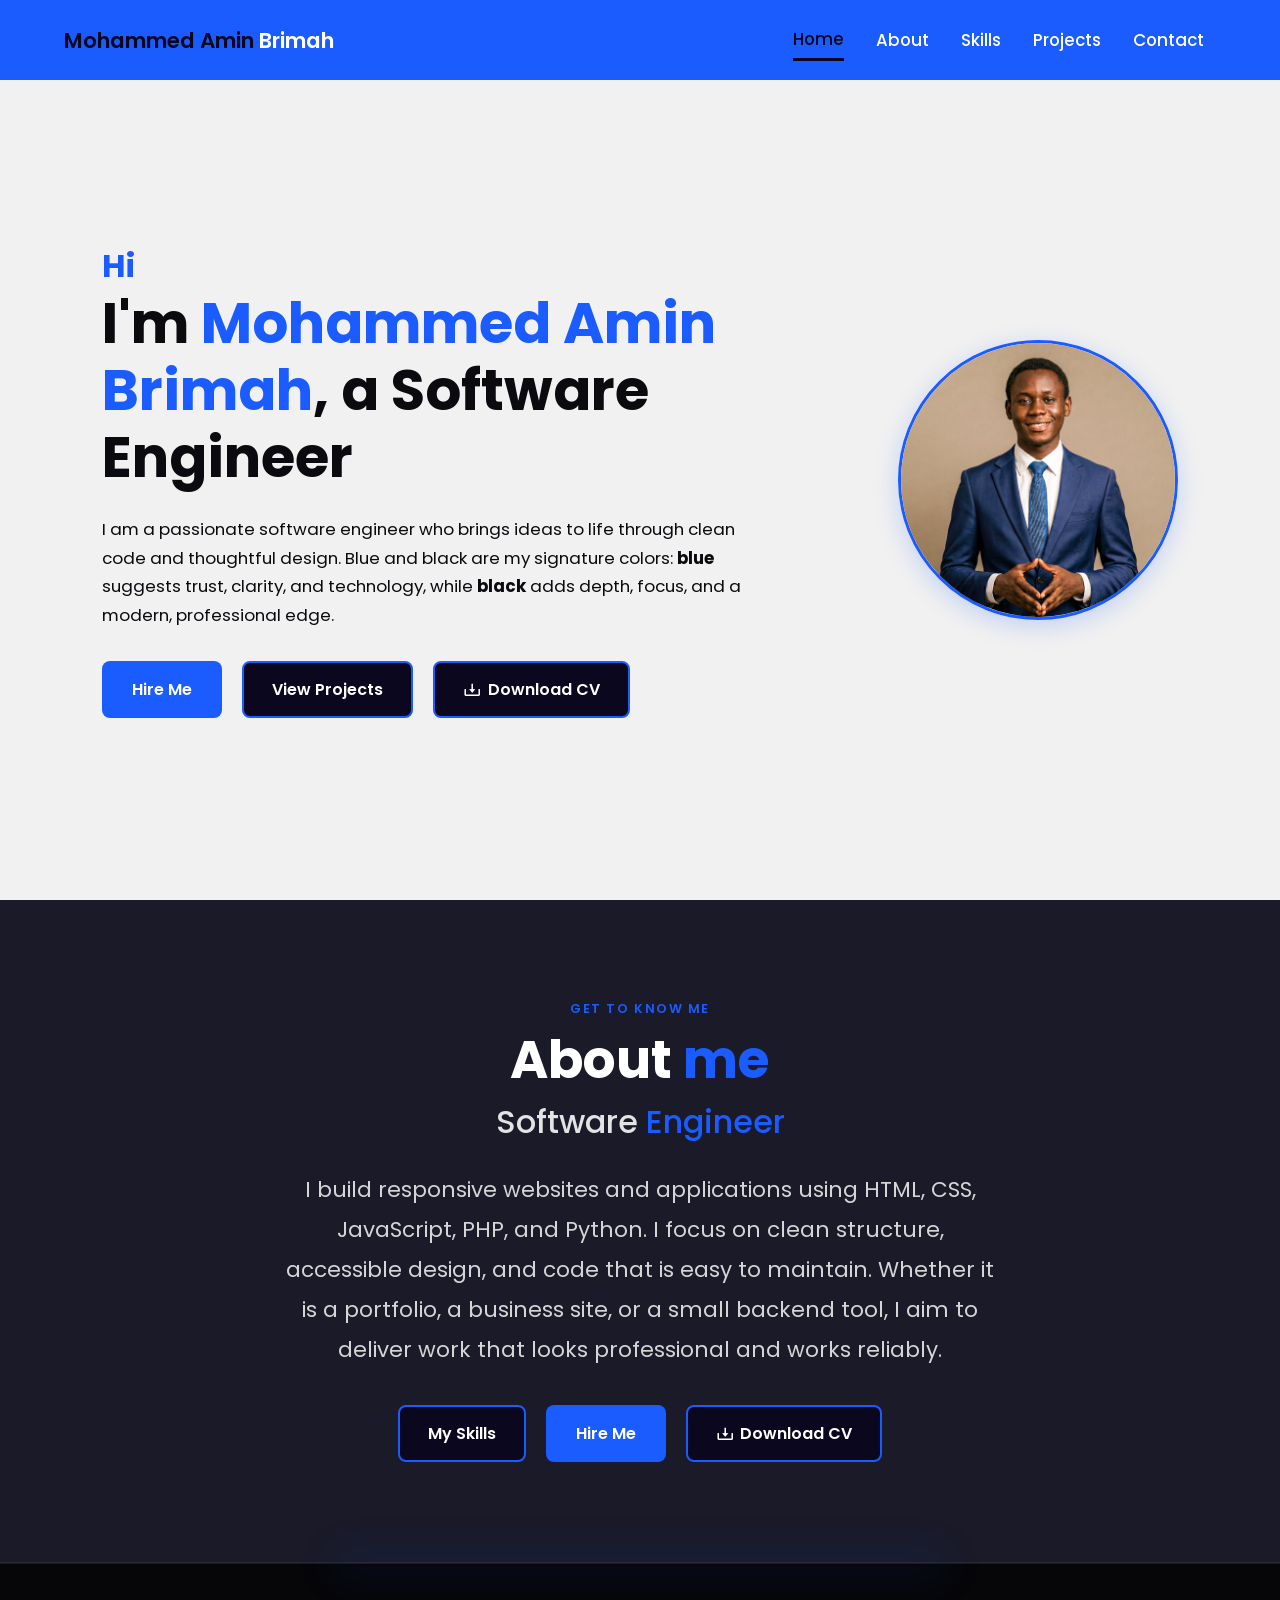
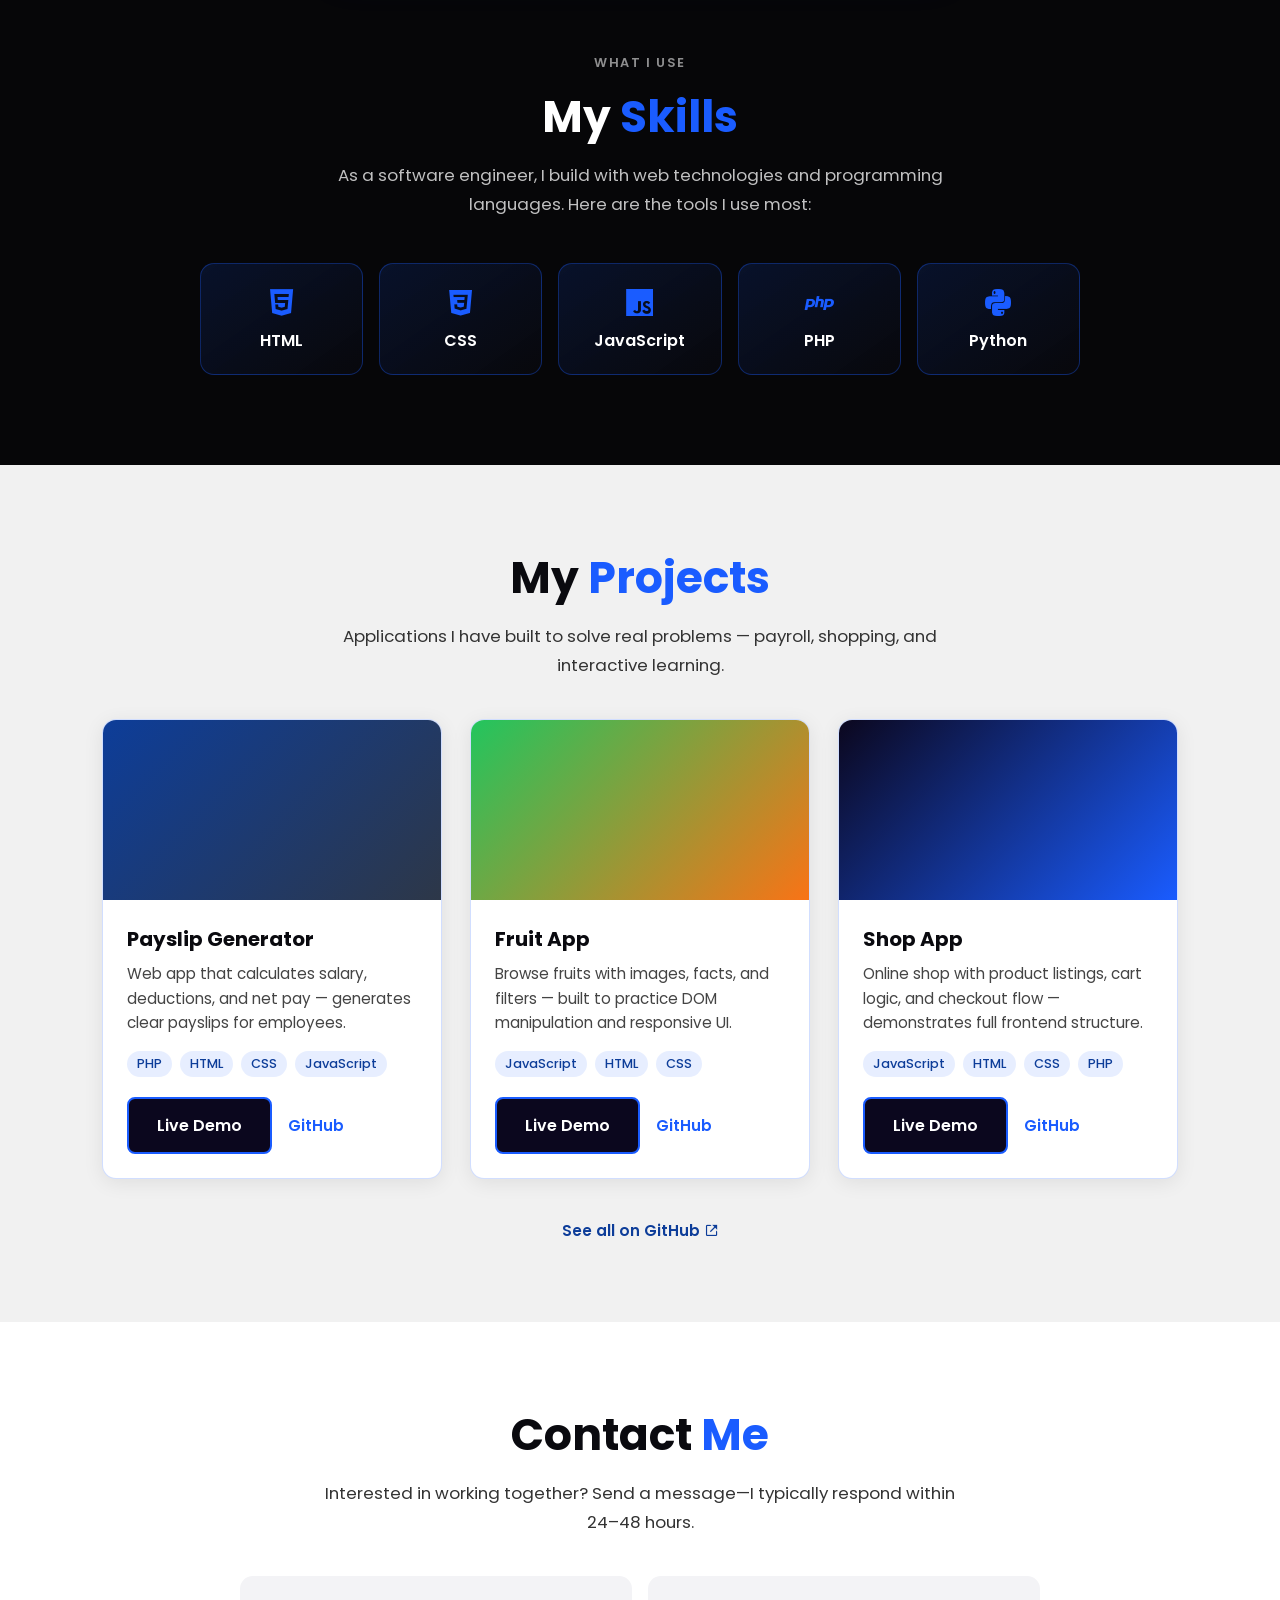
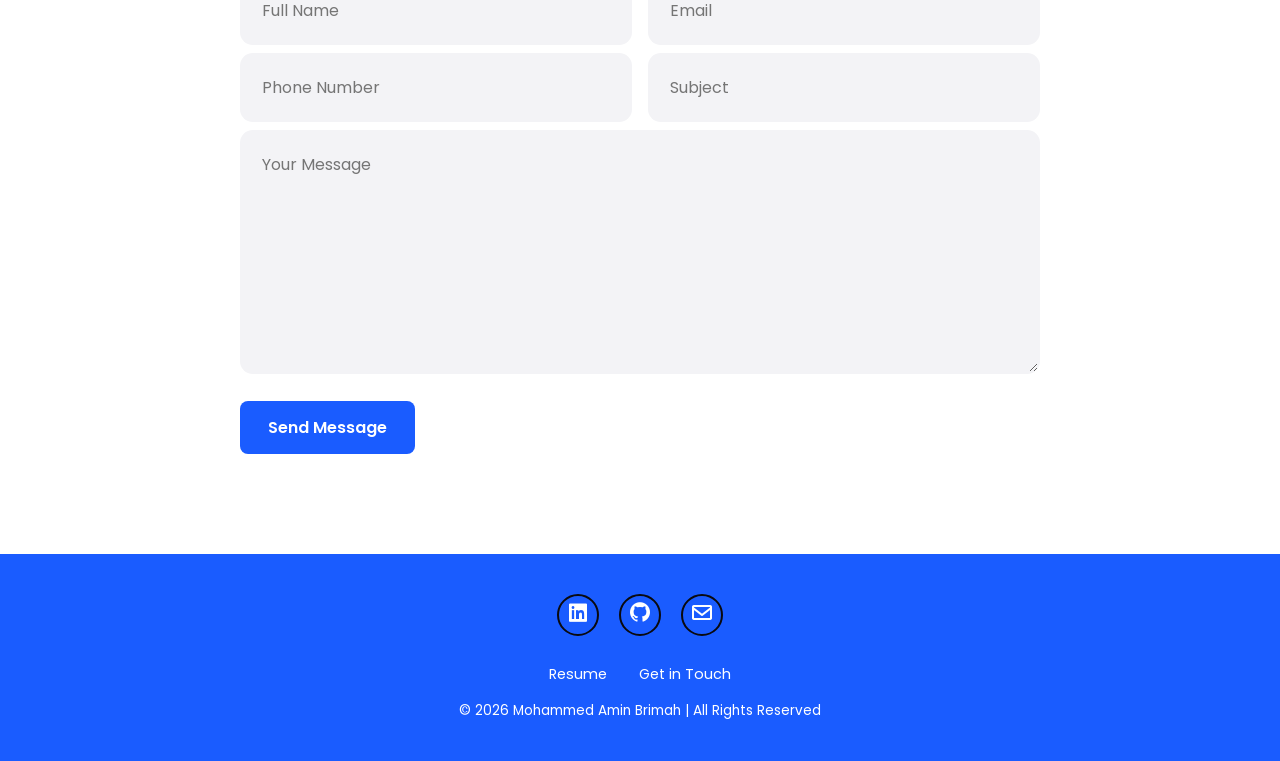
==== commit 6d7f630e: "update I made some changes to index.html and about.html." ====
--- a/My Portfolio - Copy/index.html
+++ b/My Portfolio - Copy/index.html
@@ -3,7 +3,7 @@
 <head> <!-- Head: metadata and external resources (not visible on page) -->
   <meta charset="UTF-8"> <!-- Character set so special characters display correctly -->
   <meta name="viewport" content="width=device-width, initial-scale=1.0"> <!-- Responsive layout on mobile -->
-  <meta name="description" content="Mohammed Amin Brimah — Software Engineer portfolio. Projects in HTML, CSS, JavaScript, PHP, C++, and Python."> <!-- Short summary for Google/search results — CHANGE this to your own pitch -->
+  <meta name="description" content="Mohammed Amin Brimah — Software Engineer portfolio. Projects in HTML, CSS, JavaScript, PHP, and Python."> <!-- Short summary for Google/search results — CHANGE this to your own pitch -->
   <link rel="icon" href="favicon.svg" type="image/svg+xml"> <!-- Tab icon (modern browsers) -->
   <link rel="alternate icon" href="favicon.svg"> <!-- Fallback favicon -->
   <link rel="stylesheet" href="styles.css"> <!-- Main stylesheet: colors, layout, responsive rules -->
@@ -69,7 +69,7 @@
         <h2 class="heading">About <span>me</span></h2> <!-- Main about heading — CHANGE text if needed -->
         <h3>Software <span>Engineer</span></h3> <!-- Subtitle / job title — CHANGE to match your role -->
         <p class="about-text"> <!-- Larger body copy — CHANGE to your real bio -->
-          I build responsive websites and applications using HTML, CSS, JavaScript, PHP, C++, and Python.
+          I build responsive websites and applications using HTML, CSS, JavaScript, PHP, and Python.
           I focus on clean structure, accessible design, and code that is easy to maintain.
           Whether it is a portfolio, a business site, or a small backend tool, I aim to deliver work that looks professional and works reliably.
         </p>
@@ -95,7 +95,6 @@
         <li class="skill-card animate-on-scroll"><i class="bx bxl-css3"></i><span>CSS</span></li>
         <li class="skill-card animate-on-scroll"><i class="bx bxl-javascript"></i><span>JavaScript</span></li>
         <li class="skill-card animate-on-scroll"><i class="bx bxl-php"></i><span>PHP</span></li>
-        <li class="skill-card animate-on-scroll"><i class="bx bx-code-alt"></i><span>C++</span></li>
         <li class="skill-card animate-on-scroll"><i class="bx bxl-python"></i><span>Python</span></li>
       </ul>
     </section>
